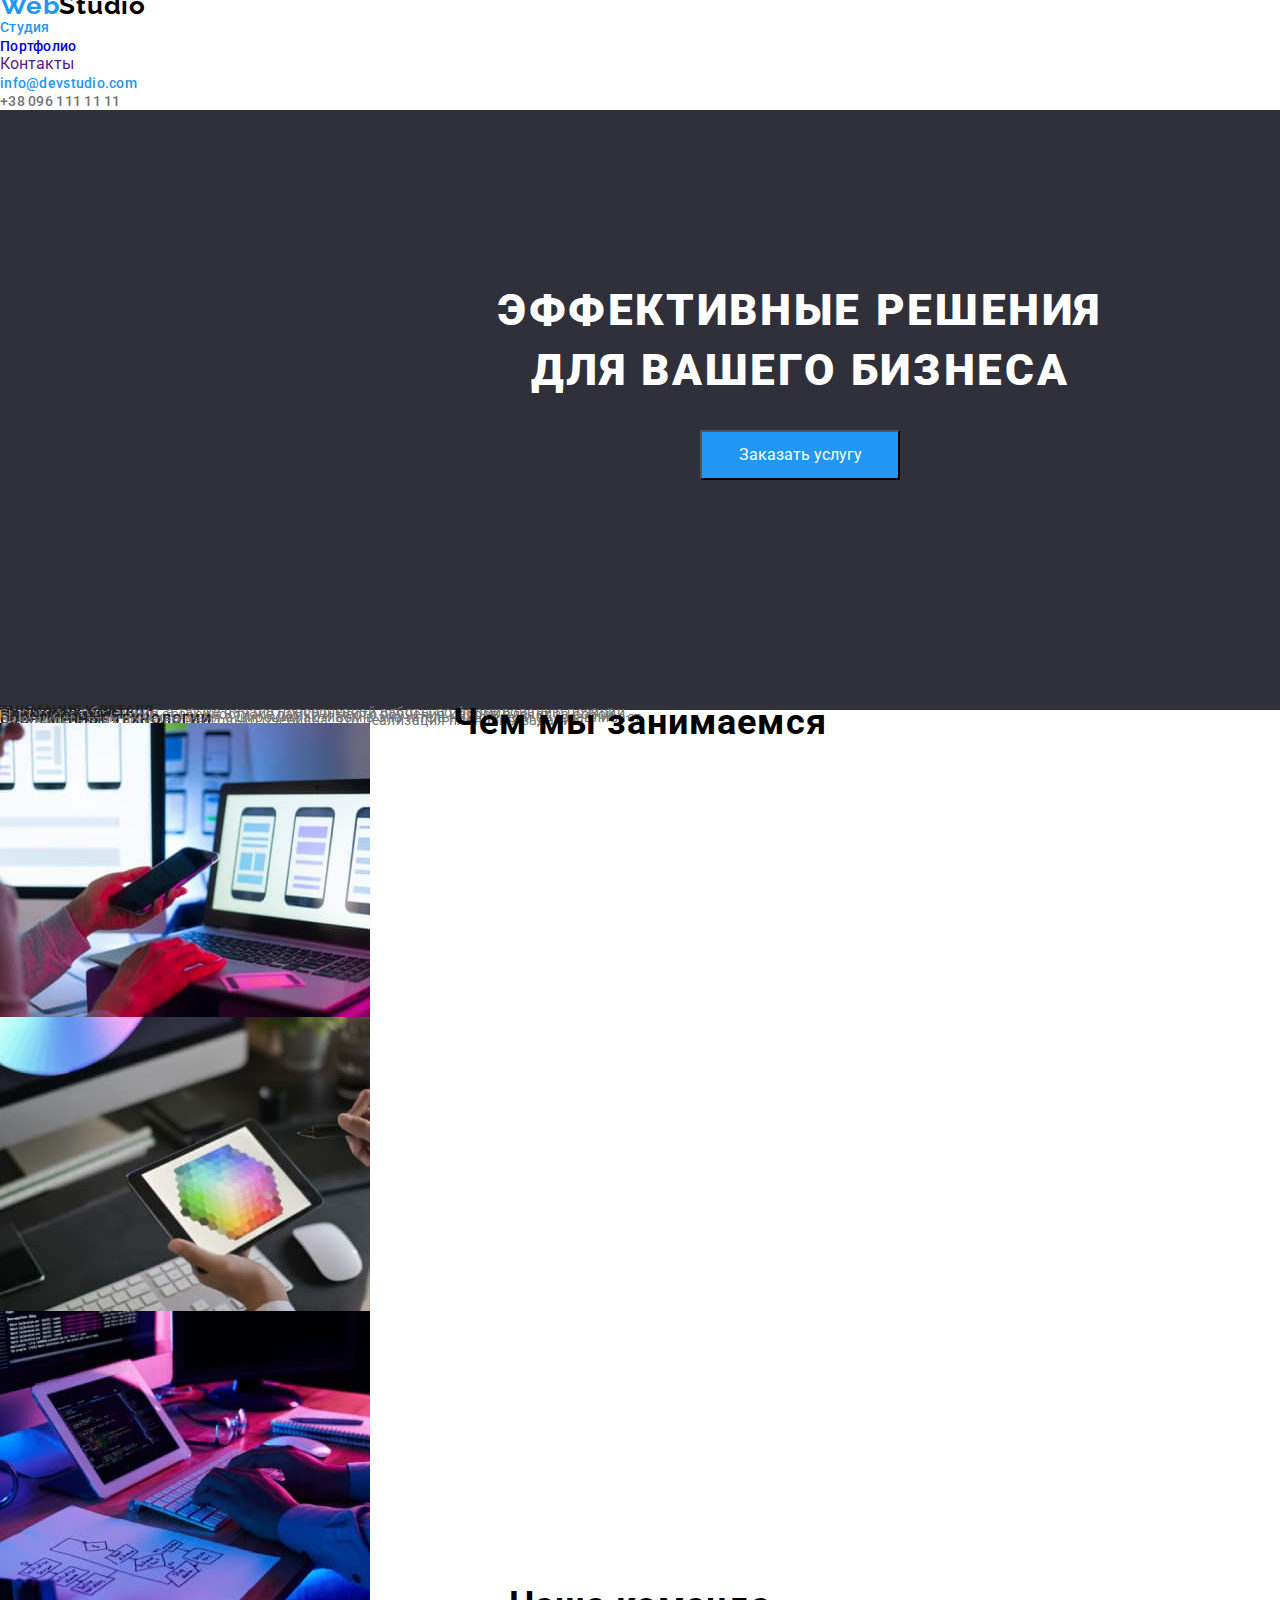
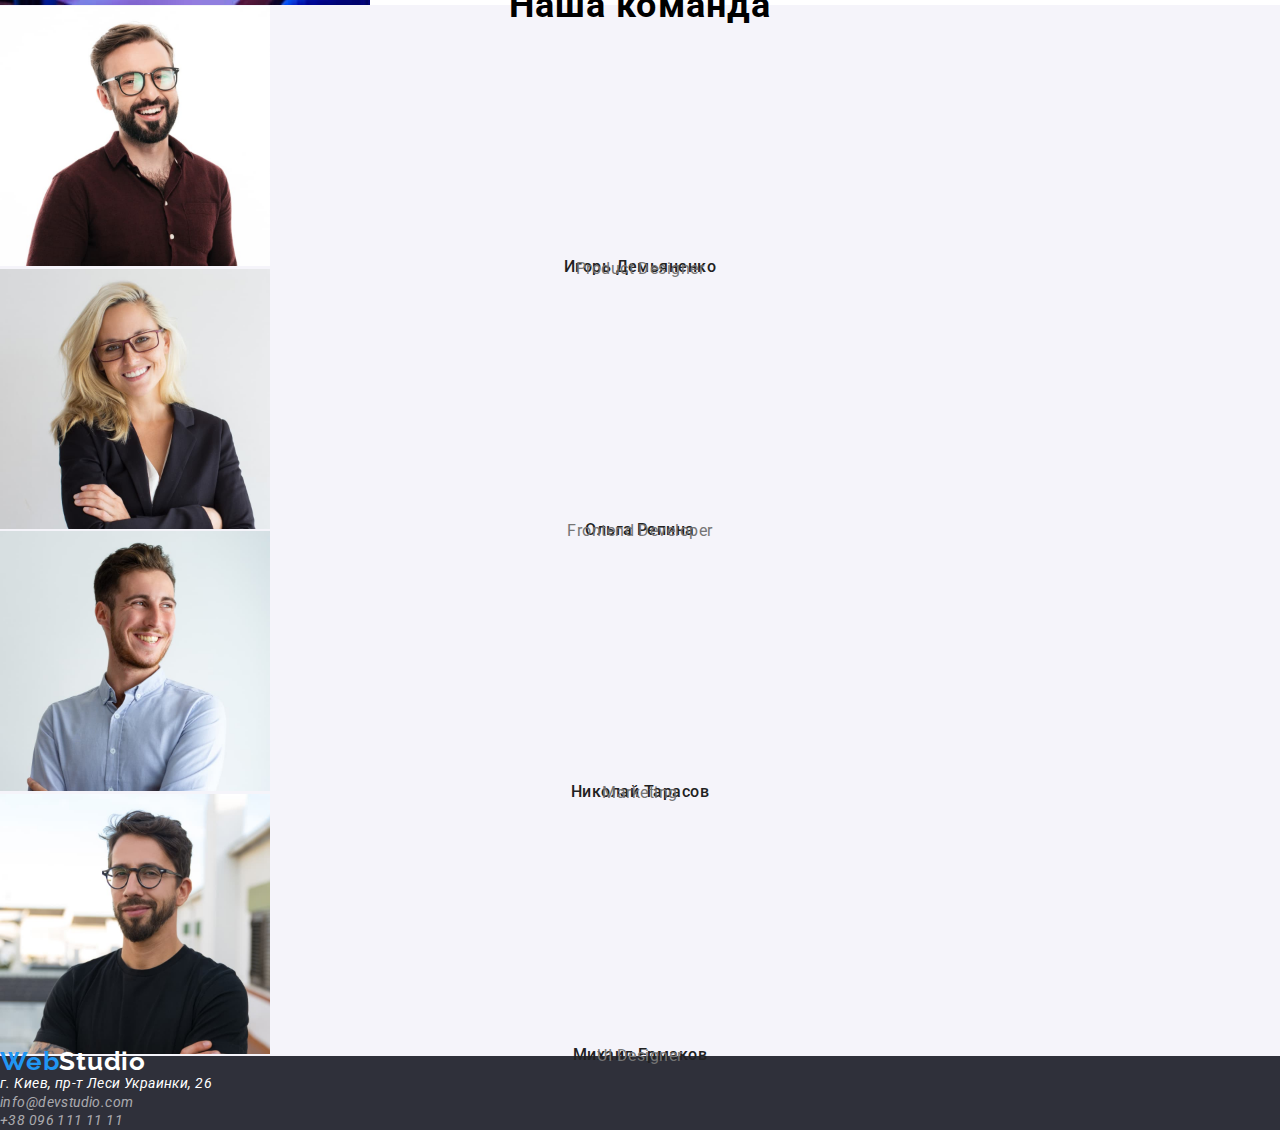
==== index.html @ 8da2d878 "preparation" ====
<!DOCTYPE html>
<html lang="ru">
<head>
    <meta charset="UTF-8">
    <meta http-equiv="X-UA-Compatible" content="IE=edge">
    <meta name="viewport" content="width=device-width, initial-scale=1.0">
    <title>Bisness</title>
    <link rel="preconnect" href="https://fonts.googleapis.com">
    <link rel="preconnect" href="https://fonts.gstatic.com" crossorigin>
    <link href="https://fonts.googleapis.com/css2?family=Raleway:wght@700&family=Roboto:wght@400;500;700;900&display=swap" rel="stylesheet">
    <link rel="stylesheet" href="https://cdn.jsdelivr.net/npm/modern-normalize@1.1.0/modern-normalize.min.css">
    <link href="./style.css" rel="stylesheet">
</head>
<body>

    <header>
<nav>
        <a href="WebStudio" class="header-web"><span style="color: #2196F3">Web</span>Studio</a>
    <ul" >
        <li>
            <a href="" class="header-studio hover focus">Студия</a>
        </li>
        <li>
            <a href="http://127.0.0.1:5500/porfolio.html" class="header-port-cont hover focus">Портфолио</a>
        </li>
        <li>
            <a href="" class="header-contact hover focus ">Контакты</a>
        </li>
    </ul>
</nav>
<ul >
    <li><a href="mailto:info@devstudio.com" class="header-mail hover focus">info@devstudio.com</a></li>
    <li><a href="tel:+380961111111" class="header-tel hover focus" >+38 096 111 11 11</a></li>
</ul>
        
        


    

    </header>
    
    <main>
        <!-- hero -->
        <section class="section-title">
            <h1 class="title">Эффективные решения для вашего бизнеса</h1>
            <button class="button hover-h focus-h">Заказать услугу</button> 
        </section>

        <section>
            <ul class="list">
                <li>
                <h3 class="list-title">Внимание к деталя</h3>
                <p>Идейные соображения, а также начало повседневной работы по формированию позиции.</p>
                </li>
                <li>
                <h3 class="list-title">Пунктуальность</h3>
                <p>Задача организации, в особенности же рамки и место обучения кадров влечет за собой.</p>
                </li>
                <li>
                <h3 class="list-title" >Планирование</h3>
                <p>Равным образом консультация с широким активом в значительной степени обуславливает.</p>
                </li>
                <li>
                <h3 class="list-title" >Современные технологии</h3>
                <p>Значимость этих проблем настолько очевидна, что реализация плановых заданий.</p>
                </li>
            </ul>
        </section>
        <section>
            <h2 class="title-work" >Чем мы занимаемся</h2>

            <ul class="img">
                <li>
                <img src="./images/work/w1.jpg" alt="w1" width="370" height="294">
                </li>
                <li>
                <img src="./images/work/w2.jpg" alt="w2" width="370" height="294">
                </li>
                <li>
                <img src="./images/work/w3.jpg" alt="w3" width="370" height="294">
                </li>
            </ul>
        </section>


        </section>

        <section class="section-work">
            <H2 class="title-work">Наша команда</H2>
            <ul >
            <li >
                <img src="./images/teem/worker4.jpg" alt="worker4" width="270" height="260">
                <h3 class="list-work">Игорь Демьяненко</h3>
                <p lang="en" class="list-work-prof">Product Designer</p>
            </li>
            <li>
                <img src="./images/teem/worker1.jpg" alt="worker1" width="270" height="260">
                <h3 class="list-work">Ольга Репина</h3>
                <p lang="en" class="list-work-prof">Frontend Developer</p>
            </li>
            <li>
                <img src="./images/teem/worker2.jpg" alt="worker2" width="270" height="260">
                <h3 class="list-work" >Николай Тарасов</h3>
                <p lang="en" class="list-work-prof">Marketing</p>
            </li>
            <li>
                <img src="./images/teem/worker3.jpg" alt="worker3" width="270" height="260">
                <h3 class="list-work">Михаил Ермаков</h3>
                <p lang="en" class="list-work-prof" >UI Designer</p>
            </li>
            </ul>
        </section>

    </main>



    <footer class="footer">
        <a href="WebStudio" class="header-web-white"><span style="color: #2196F3">Web</span>Studio</a>
    <address>
        <ul>
            <li>
                <a href="https://goo.gl/maps/hByzuA5cYsDd2KVR7" target="_blank" rel="noopener noreferrer" class="footer-address">г. Киев, пр-т Леси Украинки, 26</a>

            </li>
            <li>
                <a href="mailto:info@devstudio.com" class="footer-mail">info@devstudio.com</a>
            </li>
            <li>
                <a href="tel:+380961111111" class="footer-tel">+38 096 111 11 11</a>
            </li>
        </ul>
    </address>
    </footer>
</body>
</html>
---- style.css ----
body{
    font-family: 'Roboto', sans-serif;
}
ul {
    list-style-type: none;
    margin-top: 0;
    margin-bottom: 0;
    padding-left: 0;
}
h1,
h2,
h3,
h4,
p{
    margin-top: 0;
    margin-bottom: 0;
}
a{
    text-decoration: none;
}
img{
    display: block;
}
.hover:hover, 
.focus:focus {
    color: #2196F3;
}

.hover-h:hover, 
.focus-h:focus {
    color: #000000;
}

/*header */
.header-web{
    font-family: 'Raleway', sans-serif;
    font-weight: 700;
    font-size: 26px;
    line-height: 1.2px;
    letter-spacing: 0.03em;
    color: #000000;
    }
.header-studio{
    font-weight: 500;
    font-size: 14px;
    line-height: 1.1px;
    letter-spacing: 0.02em;
    color: #2196F3;
}


.header-port-cont{
    font-weight: 500;
    font-size: 14px;
    line-height: 1.1px;
    letter-spacing: 0.02em;
}


.header-list{
    font-weight: 500;
    font-size: 14px;
    line-height: 1.2px;
    letter-spacing: 0.02em
}



.header-tel{
    font-weight: 500;
    font-size: 14px;
    line-height: 1.2px;
    letter-spacing: 0.02em;
    color: #757575;
}

.header-mail{
    font-weight: 500;
    font-size: 14px;
    line-height: 1.2px;
    letter-spacing: 0.02em;
    color: #2196F3;
}
/*header */

.studio{
    color: #2196F3;
}

.section-title{

width: 1600px;
height: 600px;
left: 0px;
top: 80px;
background: #2F303A;
    }
.title{
    position: absolute;
    width: 696px;
    height: 120px;
    left: 452px;
    top: 280px;
    
    font-family: 'Roboto';
    font-style: normal;
    font-weight: 900;
    font-size: 44px;
    line-height: 60px;
    
    text-align: center;
    letter-spacing: 0.06em;
    text-transform: uppercase;
    color: #FFFFFF;

}
.button {
position: absolute;
width: 200px;
height: 50px;
left: 700px;
top: 430px;
color: #FFFFFF;
background: #2196F3;
}


.list{
    font-weight: 400;
    font-size: 14px;
    line-height: 1.7px;
    letter-spacing: 0.03em;
    color: #757575;
}
.list-title{
    font-weight: 700;
    font-size: 14px;
    line-height: 1.2px;
    letter-spacing: 0.03em;
    text-transform: uppercase;

    color: #212121;
}

.section-work{
    background: #F5F4FA;
}
.title-work{
    font-weight: 700;
    font-size: 36px;
    line-height: 1.2px;
    text-align: center;
    letter-spacing: 0.03em;
}


.list-work{
    font-weight: 500;
    font-size: 16px;
    line-height: 1.2px;
    text-align: center;
    letter-spacing: 0.03em;
    color: #212121;
}
.list-work-prof{
    font-size: 16px;
    line-height: 1.2px;
    text-align: center;
    letter-spacing: 0.03em;
    color: #757575;
}
/* footer */
.footer-address{
    font-weight: 400;
    font-size: 14px;
    line-height: 1.7px;
    letter-spacing: 0.03em;
    color: #FFFFFF;
}
.footer{

    background: #2F303A;
}
.footer-mail{
    font-weight: 400;
    font-size: 14px;
    line-height: 1.7px;
    letter-spacing: 0.03em;
    color: rgba(255, 255, 255, 0.6);
}
.footer-tel{
    font-weight: 400;
    font-size: 14px;
    line-height: 1.7px;
    letter-spacing: 0.03em;
    color: rgba(255, 255, 255, 0.6);

}
/* footer */

.header-web-white{
    font-family: 'Raleway', sans-serif;
    font-weight: 700;
    font-size: 26px;
    line-height: 1.2px;
    letter-spacing: 0.03em;
    color: #ffffff;
}

/*====== portfolio ======*/>

.list-portfolio{
font-size: 16px;
lie-height: 1.6px;


letter-spacing: 0.03em;
color: #212121;
}

.list-portfolio-all{
    background: #2196F3;
    color: #ffffff;
}

.portfolio-application{
font-weight: 700;
font-size: 18px;
line-height: 2px;
letter-spacing: 0.06em;
color: #212121;
}

.portfolio-application-plus{
font-weight: 400;
font-size: 16px;
line-height: 1.9px;
letter-spacing: 0.03em;
color: #757575;
}

.hover-portfolio:hover, 
.focus-portfolio:focus {
    color: #ffffff;
    background-color: #2196F3;
}
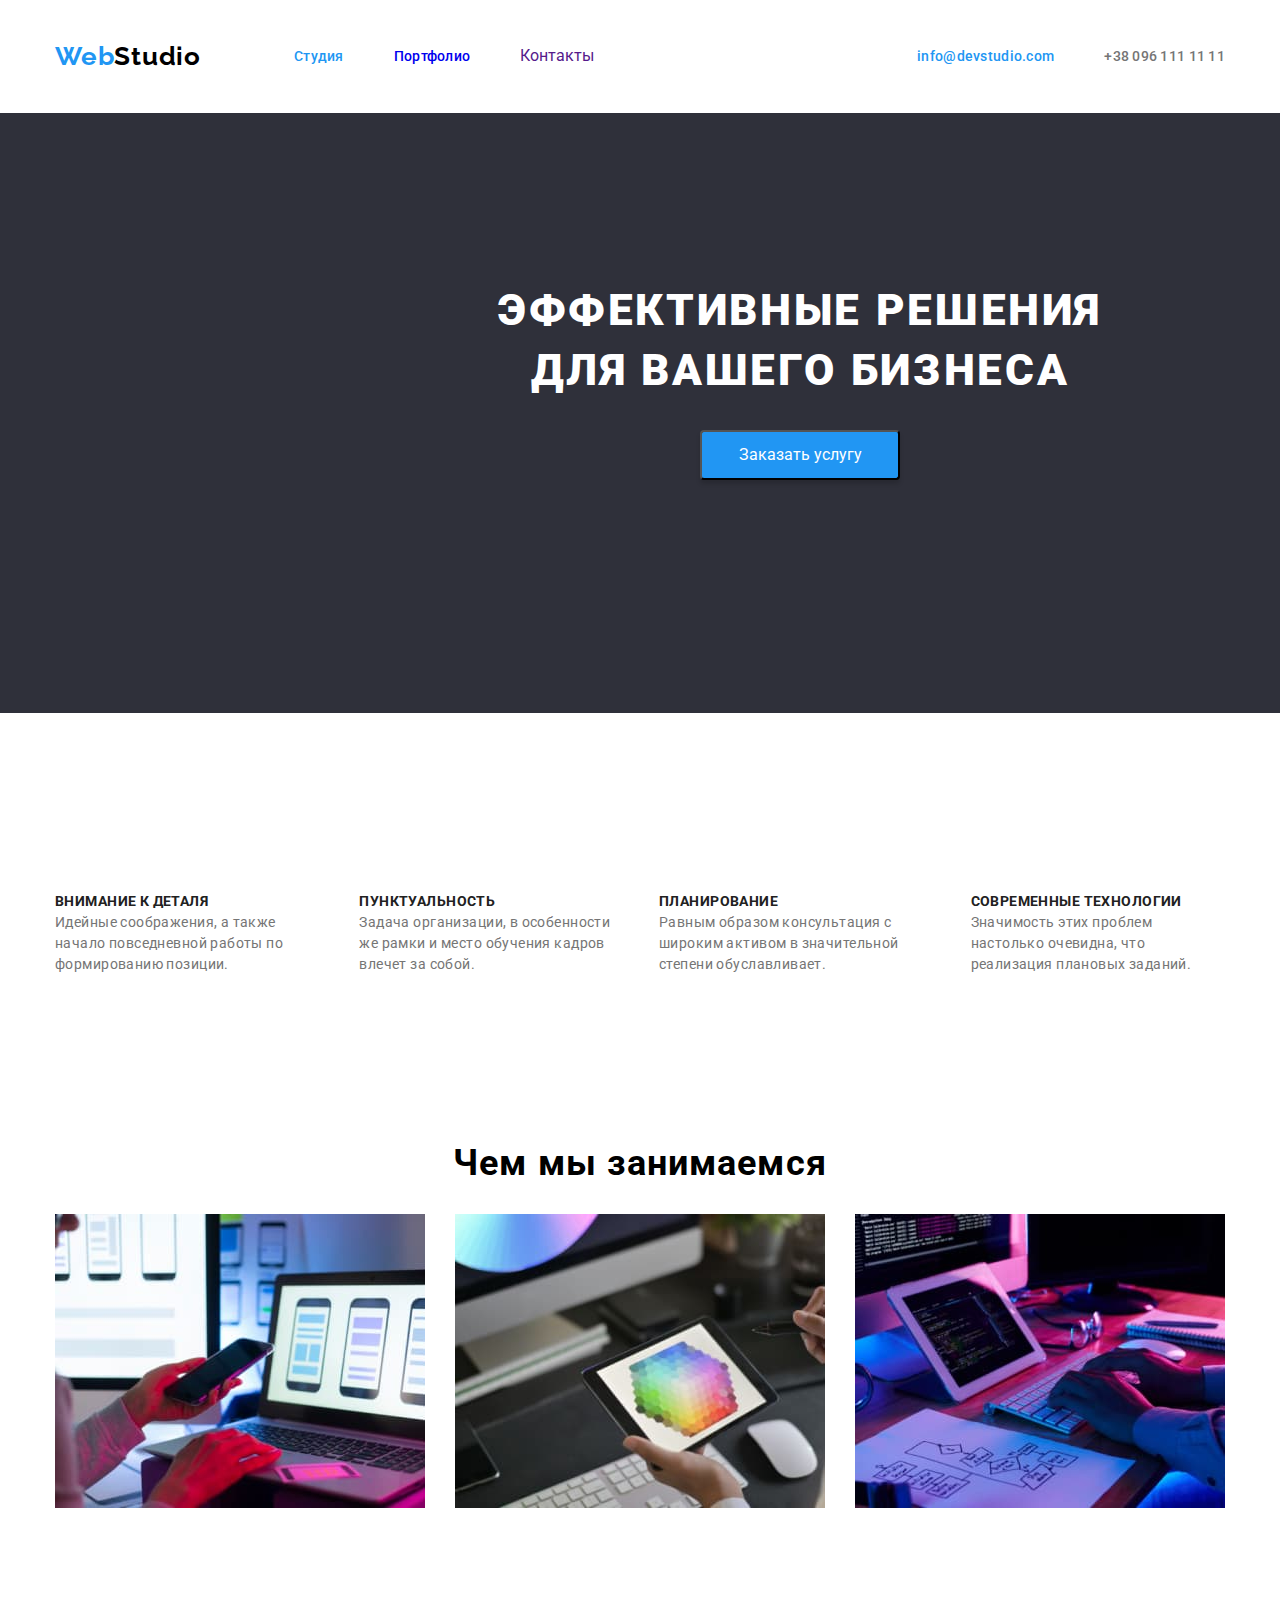
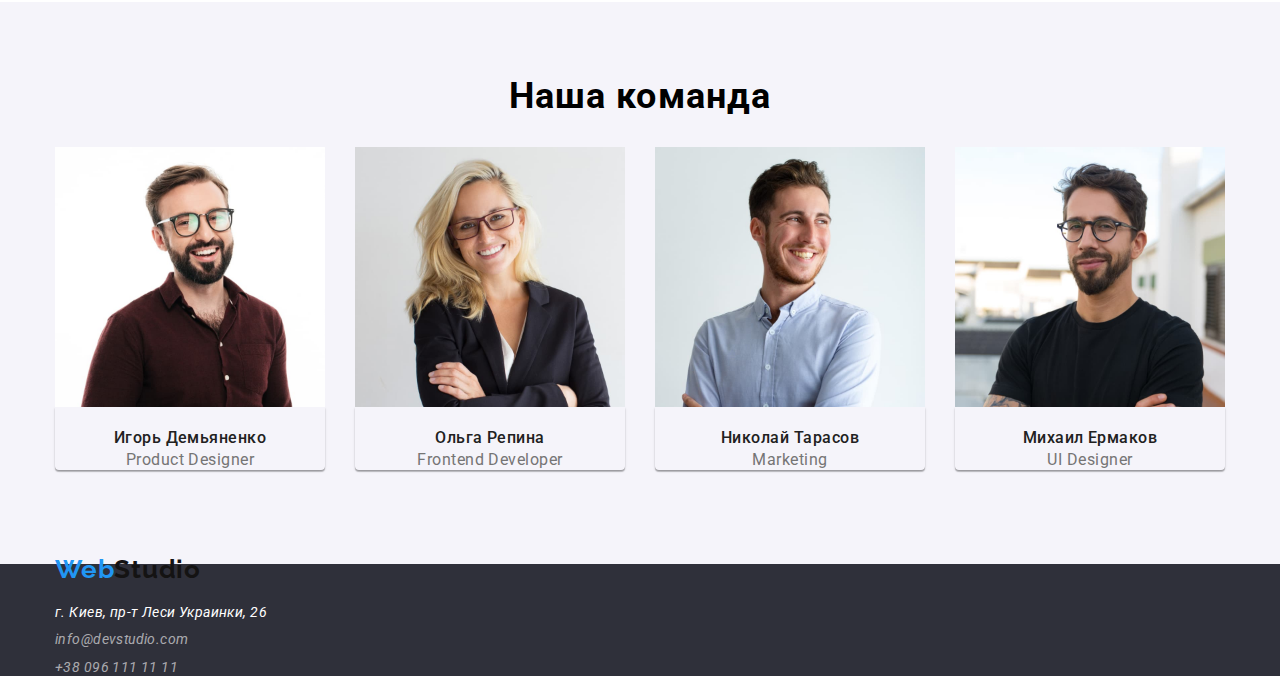
==== commit 29ed3763: "dz3" ====
--- a/index.html
+++ b/index.html
@@ -1,6 +1,7 @@
 <!DOCTYPE html>
 <html lang="ru">
-<head>
+<head >
+
     <meta charset="UTF-8">
     <meta http-equiv="X-UA-Compatible" content="IE=edge">
     <meta name="viewport" content="width=device-width, initial-scale=1.0">
@@ -13,25 +14,28 @@
 </head>
 <body>
 
-    <header>
-<nav>
-        <a href="WebStudio" class="header-web"><span style="color: #2196F3">Web</span>Studio</a>
-    <ul" >
-        <li>
-            <a href="" class="header-studio hover focus">Студия</a>
-        </li>
-        <li>
-            <a href="http://127.0.0.1:5500/porfolio.html" class="header-port-cont hover focus">Портфолио</a>
-        </li>
-        <li>
-            <a href="" class="header-contact hover focus ">Контакты</a>
-        </li>
-    </ul>
-</nav>
-<ul >
-    <li><a href="mailto:info@devstudio.com" class="header-mail hover focus">info@devstudio.com</a></li>
-    <li><a href="tel:+380961111111" class="header-tel hover focus" >+38 096 111 11 11</a></li>
-</ul>
+    <header class="header-header">
+        <div class="container header-container">
+            <nav class="header-container">
+                <a href="WebStudio" class="header-web"><span style="color: #2196F3">Web</span>Studio</a>
+            <ul class="header-container">
+                <li class="header-li">
+                    <a href="" class="header-studio hover focus">Студия</a>
+                </li>
+                <li class="header-li">
+                    <a href="http://127.0.0.1:5500/porfolio.html" class="header-port-cont hover focus">Портфолио</a>
+                </li>
+                <li class="header-li">
+                    <a href="" class="header-contact hover focus ">Контакты</a>
+                </li >
+            </ul>
+        </nav >
+        <ul class="header-container">
+            <li><a href="mailto:info@devstudio.com" class="header-mail hover focus">info@devstudio.com</a></li>
+            <li><a href="tel:+380961111111" class="header-tel hover focus" >+38 096 111 11 11</a></li>
+        </ul>
+        </div>
+
         
         
 
@@ -42,96 +46,126 @@
     
     <main>
         <!-- hero -->
-        <section class="section-title">
-            <h1 class="title">Эффективные решения для вашего бизнеса</h1>
-            <button class="button hover-h focus-h">Заказать услугу</button> 
+        
+            <section class="section-title section">
+            <div class="container">
+                <h1 class="title">Эффективные решения для вашего бизнеса</h1>
+                <button class="button hover-h focus-h">Заказать услугу</button> 
+            </div>
+            </section>
+        
+
+
+        <section class="section">
+        <div class="container"> 
+            <ul class="list">
+                <li class="list-title-li">
+                <h3 class="list-title">Внимание к деталя</h3>
+                <p class="list-title-p">Идейные соображения, а также начало повседневной работы по формированию позиции.</p>
+                </li>
+                <li class="list-title-li">
+                <h3 class="list-title">Пунктуальность</h3>
+                <p class="list-title-p">Задача организации, в особенности же рамки и место обучения кадров влечет за собой.</p>
+                </li>
+                <li class="list-title-li" >
+                <h3 class="list-title" >Планирование</h3>
+                <p class="list-title-p">Равным образом консультация с широким активом в значительной степени обуславливает.</p>
+                </li>
+                <li class="list-title-li">
+                <h3 class="list-title" >Современные технологии</h3>
+                <p class="list-title-p">Значимость этих проблем настолько очевидна, что реализация плановых заданий.</p>
+                </li>
+            </ul>
+        </div>
         </section>
 
-        <section>
-            <ul class="list">
-                <li>
-                <h3 class="list-title">Внимание к деталя</h3>
-                <p>Идейные соображения, а также начало повседневной работы по формированию позиции.</p>
-                </li>
-                <li>
-                <h3 class="list-title">Пунктуальность</h3>
-                <p>Задача организации, в особенности же рамки и место обучения кадров влечет за собой.</p>
-                </li>
-                <li>
-                <h3 class="list-title" >Планирование</h3>
-                <p>Равным образом консультация с широким активом в значительной степени обуславливает.</p>
-                </li>
-                <li>
-                <h3 class="list-title" >Современные технологии</h3>
-                <p>Значимость этих проблем настолько очевидна, что реализация плановых заданий.</p>
-                </li>
-            </ul>
-        </section>
-        <section>
-            <h2 class="title-work" >Чем мы занимаемся</h2>
+        <section class="section">
+            <div class="container">
+                <h2 class="title-work" >Чем мы занимаемся</h2>
 
-            <ul class="img">
-                <li>
-                <img src="./images/work/w1.jpg" alt="w1" width="370" height="294">
-                </li>
-                <li>
-                <img src="./images/work/w2.jpg" alt="w2" width="370" height="294">
-                </li>
-                <li>
-                <img src="./images/work/w3.jpg" alt="w3" width="370" height="294">
-                </li>
-            </ul>
+                <ul class="img img-work">
+                    <li>
+                    <img src="./images/work/w1.jpg" alt="w1" width="370" height="294">
+                    </li>
+                    <li>
+                    <img src="./images/work/w2.jpg" alt="w2" width="370" height="294">
+                    </li>
+                    <li>
+                    <img src="./images/work/w3.jpg" alt="w3" width="370" height="294">
+                    </li>
+                </ul>
+            </div>
+
         </section>
 
 
         </section>
 
-        <section class="section-work">
-            <H2 class="title-work">Наша команда</H2>
-            <ul >
-            <li >
-                <img src="./images/teem/worker4.jpg" alt="worker4" width="270" height="260">
-                <h3 class="list-work">Игорь Демьяненко</h3>
-                <p lang="en" class="list-work-prof">Product Designer</p>
-            </li>
-            <li>
-                <img src="./images/teem/worker1.jpg" alt="worker1" width="270" height="260">
-                <h3 class="list-work">Ольга Репина</h3>
-                <p lang="en" class="list-work-prof">Frontend Developer</p>
-            </li>
-            <li>
-                <img src="./images/teem/worker2.jpg" alt="worker2" width="270" height="260">
-                <h3 class="list-work" >Николай Тарасов</h3>
-                <p lang="en" class="list-work-prof">Marketing</p>
-            </li>
-            <li>
-                <img src="./images/teem/worker3.jpg" alt="worker3" width="270" height="260">
-                <h3 class="list-work">Михаил Ермаков</h3>
-                <p lang="en" class="list-work-prof" >UI Designer</p>
-            </li>
-            </ul>
-        </section>
+        <section class="section-work section">
+            <div class="container">
+                <H2 class="title-work">Наша команда</H2>
+                <ul class="work-ul">
+                <li class="work-ul-li">
+                    <img src="./images/teem/worker4.jpg" alt="worker4" width="270" height="260">
+                    <div class="work-h-p">
+                    <h3 class="list-work">Игорь Демьяненко</h3>
+                    <p lang="en" class="list-work-prof">Product Designer</p>
+                    </div>
+                    
+                </li>
+                <li class="work-ul-li">
+                    <img src="./images/teem/worker1.jpg" alt="worker1" width="270" height="260">
+                    <div class="work-h-p">
+                    <h3 class="list-work">Ольга Репина</h3>
+                    <p lang="en" class="list-work-prof">Frontend Developer</p>
+                    </div>
+                    
+                </li>
+                <li class="work-ul-li">
+                    <img src="./images/teem/worker2.jpg" alt="worker2" width="270" height="260">
+                    <div class="work-h-p">
+                    <h3 class="list-work" >Николай Тарасов</h3>
+                    <p lang="en" class="list-work-prof">Marketing</p>
+                    </div>
+                    
+                </li>
+                <li class="work-ul-li">
+                    <img src="./images/teem/worker3.jpg" alt="worker3" width="270" height="260">
+                    <div class="work-h-p"> 
+                        <h3 class="list-work">Михаил Ермаков</h3>
+                        <p lang="en" class="list-work-prof" >UI Designer</p>
+                    </div>
+
+                </li>
+                </ul>
+            </section>
+    
+            </div>
 
     </main>
 
 
 
     <footer class="footer">
-        <a href="WebStudio" class="header-web-white"><span style="color: #2196F3">Web</span>Studio</a>
-    <address>
-        <ul>
-            <li>
-                <a href="https://goo.gl/maps/hByzuA5cYsDd2KVR7" target="_blank" rel="noopener noreferrer" class="footer-address">г. Киев, пр-т Леси Украинки, 26</a>
-
-            </li>
-            <li>
-                <a href="mailto:info@devstudio.com" class="footer-mail">info@devstudio.com</a>
-            </li>
-            <li>
-                <a href="tel:+380961111111" class="footer-tel">+38 096 111 11 11</a>
-            </li>
-        </ul>
-    </address>
+        <div class="container">
+            <a href="WebStudio" class="header-web-white"><span style="color: #2196F3">Web</span>Studio</a>
+            <address>
+                <ul>
+                    <li class="footer-ul-li-adress">
+                        <a href="https://goo.gl/maps/hByzuA5cYsDd2KVR7" target="_blank" rel="noopener noreferrer" class="footer-address">г. Киев, пр-т Леси Украинки, 26</a>
+        
+                    </li>
+                    <li class="footer-ul-li" >
+                        <a href="mailto:info@devstudio.com" class="footer-mail">info@devstudio.com</a>
+                    </li>
+                    <li class="footer-ul-li">
+                        <a href="tel:+380961111111" class="footer-tel">+38 096 111 11 11</a>
+                    </li>
+                </ul>
+            </address>    
+        </div>
     </footer>
 </body>
-</html>+</html>
+
+
--- a/style.css
+++ b/style.css
@@ -21,6 +21,9 @@
 img{
     display: block;
 }
+button{
+    cursor: pointer;
+}
 .hover:hover, 
 .focus:focus {
     color: #2196F3;
@@ -30,15 +33,42 @@
 .focus-h:focus {
     color: #000000;
 }
+.container{
+    width: 1200px;
+    margin-left: auto;
+    margin-right: auto;
+    padding-left: 15px;
+    padding-right: 15px;
+}
+.section{
+    padding-top: 94px;
+    padding-bottom: 94px;
+}
 
 /*header */
+
+header{
+    list-style-type: none;}
+
+.header-header{
+    padding-bottom: 32px;
+    padding-top: 32px;
+}
+.header-container{
+    display: flex;
+    align-items: center;
+    justify-content: space-between;
+}
 .header-web{
+    margin-right: 93px;
     font-family: 'Raleway', sans-serif;
     font-weight: 700;
     font-size: 26px;
     line-height: 1.2px;
     letter-spacing: 0.03em;
     color: #000000;
+    padding-bottom: 24px;
+    padding-top: 24px;
     }
 .header-studio{
     font-weight: 500;
@@ -63,7 +93,9 @@
     line-height: 1.2px;
     letter-spacing: 0.02em
 }
-
+.header-li:not(:last-child){
+    margin-right: 50px;
+}
 
 
 .header-tel{
@@ -80,20 +112,21 @@
     line-height: 1.2px;
     letter-spacing: 0.02em;
     color: #2196F3;
+    margin-right: 50px;
 }
 /*header */
 
 .studio{
     color: #2196F3;
 }
-
+/* hero  */
 .section-title{
 
-width: 1600px;
-height: 600px;
-left: 0px;
-top: 80px;
-background: #2F303A;
+    width: 1600px;
+    height: 600px;
+    left: 0px;
+    top: 80px;
+    background: #2F303A;
     }
 .title{
     position: absolute;
@@ -120,19 +153,35 @@
 height: 50px;
 left: 700px;
 top: 430px;
+/* № */
+padding-top: 10px;
+padding-bottom: 10px;
+padding-left: 32px;
+padding-right: 32px;
 color: #FFFFFF;
 background: #2196F3;
+box-shadow: 0px 4px 4px rgba(0, 0, 0, 0.15);
+border-radius: 4px;
+
 }
 
 
 .list{
+    padding-top: 94px;
     font-weight: 400;
     font-size: 14px;
     line-height: 1.7px;
     letter-spacing: 0.03em;
     color: #757575;
-}
+    display: flex;
+}
+
+.list-title-li:not(:nth-child(4n)){
+    margin-right: 30px;
+}
+
 .list-title{
+    
     font-weight: 700;
     font-size: 14px;
     line-height: 1.2px;
@@ -140,6 +189,22 @@
     text-transform: uppercase;
 
     color: #212121;
+}
+.list-title-p{
+margin-top: 10px;
+font-weight: 400;
+font-size: 14px;
+line-height: 20.7px;
+letter-spacing: 0.03em;
+color: #757575;
+}
+
+
+.img-work{
+    margin-top: 50px;
+    display: flex;
+    flex-wrap: wrap;
+    column-gap: 30px;
 }
 
 .section-work{
@@ -151,24 +216,48 @@
     line-height: 1.2px;
     text-align: center;
     letter-spacing: 0.03em;
+
+}
+.work-ul{
+    margin-top: 50px;
+    display: flex;
+    flex-wrap: wrap;
+    column-gap: 30px;
+    /* justify-content: space-between; */
+}
+
+/* .work-ul-li:not(:nth-child(4n)){
+    margin-right: 30px;
+} */
+/* .work-ul-li{
+    flex-basis: calc((100%-90px/4 ));
+} */
+
+.work-h-p{
+box-shadow: 0px 1px 3px rgba(0, 0, 0, 0.12), 0px 1px 1px rgba(0, 0, 0, 0.14), 0px 2px 1px rgba(0, 0, 0, 0.2);
+border-radius: 0px 0px 4px 4px;
 }
 
 
 .list-work{
     font-weight: 500;
     font-size: 16px;
-    line-height: 1.2px;
+    line-height: 2.2px;
     text-align: center;
     letter-spacing: 0.03em;
     color: #212121;
+    padding-top: 30px;
+    
 }
 .list-work-prof{
     font-size: 16px;
-    line-height: 1.2px;
+    line-height: 20.2px;
     text-align: center;
     letter-spacing: 0.03em;
     color: #757575;
-}
+    margin-top: 11px;
+}
+
 /* footer */
 .footer-address{
     font-weight: 400;
@@ -196,7 +285,10 @@
     color: rgba(255, 255, 255, 0.6);
 
 }
-/* footer */
+
+.footer{
+
+}
 
 .header-web-white{
     font-family: 'Raleway', sans-serif;
@@ -204,14 +296,21 @@
     font-size: 26px;
     line-height: 1.2px;
     letter-spacing: 0.03em;
-    color: #ffffff;
-}
-
-/*====== portfolio ======*/>
+    color: #141313;
+    padding-top: 60px;
+}
+.footer-ul-li-adress{
+    margin-top: 20px;
+}
+.footer-ul-li{
+    margin-top: 9px;
+}
+
+/*====== portfolio ======*/
 
 .list-portfolio{
 font-size: 16px;
-lie-height: 1.6px;
+line-height: 1.6px;
 
 
 letter-spacing: 0.03em;
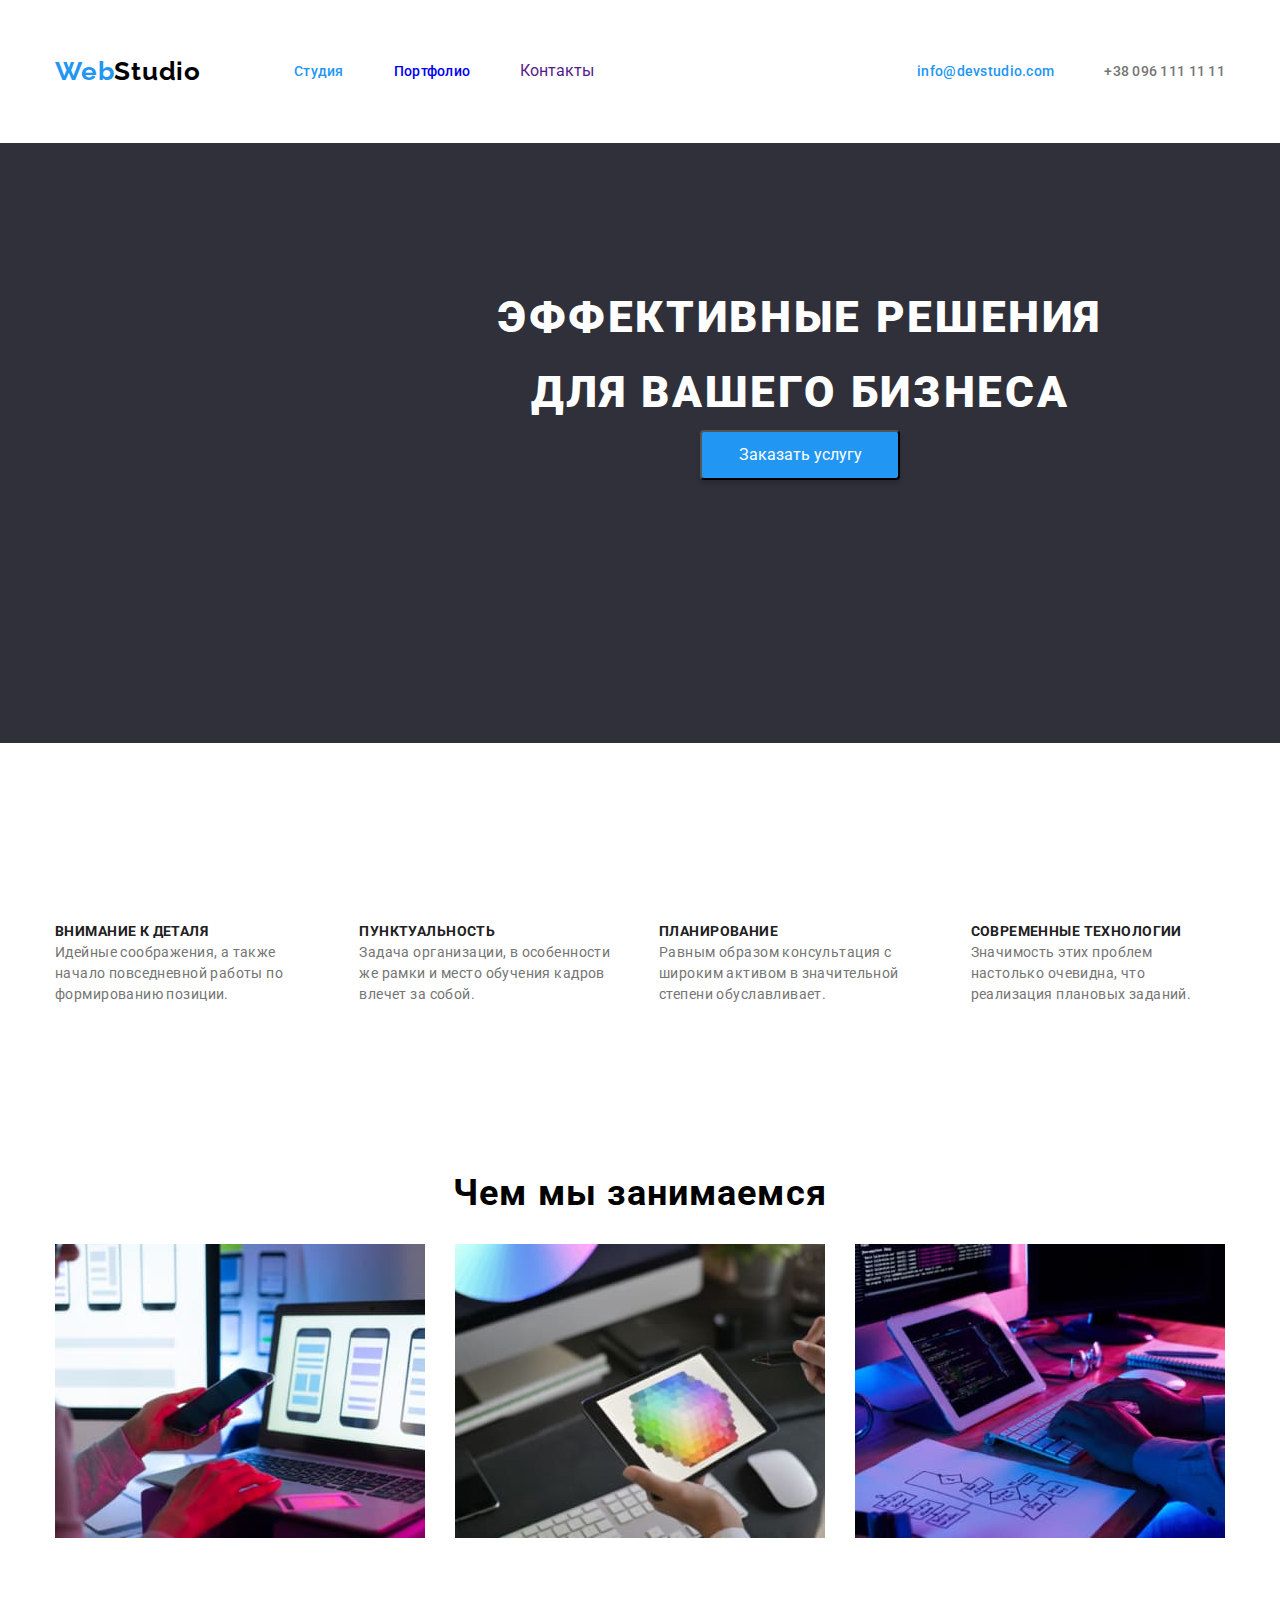
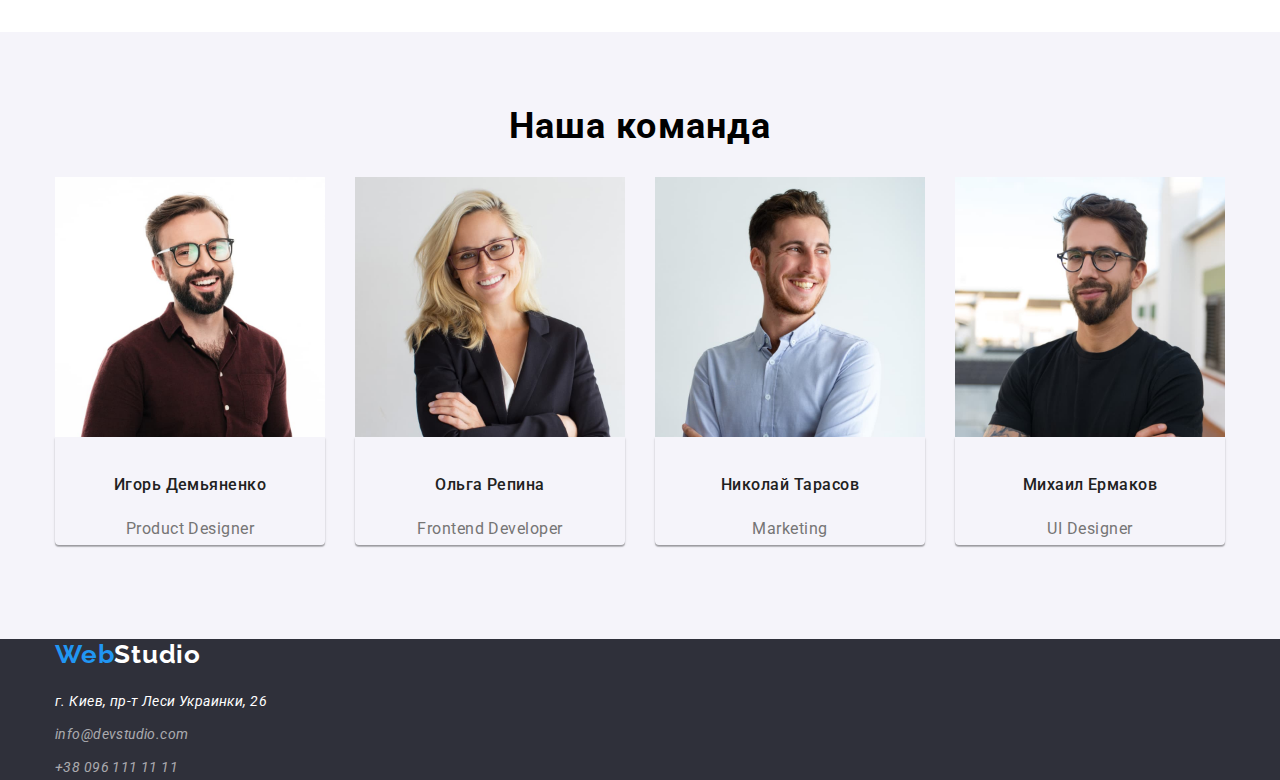
==== commit e8b74018: "final" ====
--- a/index.html
+++ b/index.html
@@ -148,7 +148,7 @@
 
     <footer class="footer">
         <div class="container">
-            <a href="WebStudio" class="header-web-white"><span style="color: #2196F3">Web</span>Studio</a>
+            <a href="WebStudio" class="footer-web-white"><span style="color: #2196F3">Web</span>Studio</a>
             <address>
                 <ul>
                     <li class="footer-ul-li-adress">
--- a/style.css
+++ b/style.css
@@ -64,7 +64,7 @@
     font-family: 'Raleway', sans-serif;
     font-weight: 700;
     font-size: 26px;
-    line-height: 1.2px;
+    line-height: 1.2;
     letter-spacing: 0.03em;
     color: #000000;
     padding-bottom: 24px;
@@ -73,7 +73,7 @@
 .header-studio{
     font-weight: 500;
     font-size: 14px;
-    line-height: 1.1px;
+    line-height: 1.1;
     letter-spacing: 0.02em;
     color: #2196F3;
 }
@@ -82,7 +82,7 @@
 .header-port-cont{
     font-weight: 500;
     font-size: 14px;
-    line-height: 1.1px;
+    line-height: 1.1;
     letter-spacing: 0.02em;
 }
 
@@ -90,7 +90,7 @@
 .header-list{
     font-weight: 500;
     font-size: 14px;
-    line-height: 1.2px;
+    line-height: 1.2;
     letter-spacing: 0.02em
 }
 .header-li:not(:last-child){
@@ -101,7 +101,7 @@
 .header-tel{
     font-weight: 500;
     font-size: 14px;
-    line-height: 1.2px;
+    line-height: 1.2;
     letter-spacing: 0.02em;
     color: #757575;
 }
@@ -109,7 +109,7 @@
 .header-mail{
     font-weight: 500;
     font-size: 14px;
-    line-height: 1.2px;
+    line-height: 1.2;
     letter-spacing: 0.02em;
     color: #2196F3;
     margin-right: 50px;
@@ -139,7 +139,7 @@
     font-style: normal;
     font-weight: 900;
     font-size: 44px;
-    line-height: 60px;
+    line-height: 1.7;
     
     text-align: center;
     letter-spacing: 0.06em;
@@ -242,7 +242,7 @@
 .list-work{
     font-weight: 500;
     font-size: 16px;
-    line-height: 2.2px;
+    line-height: 2.2;
     text-align: center;
     letter-spacing: 0.03em;
     color: #212121;
@@ -251,7 +251,7 @@
 }
 .list-work-prof{
     font-size: 16px;
-    line-height: 20.2px;
+    line-height: 2;
     text-align: center;
     letter-spacing: 0.03em;
     color: #757575;
@@ -262,7 +262,7 @@
 .footer-address{
     font-weight: 400;
     font-size: 14px;
-    line-height: 1.7px;
+    line-height: 1.7;
     letter-spacing: 0.03em;
     color: #FFFFFF;
 }
@@ -273,31 +273,32 @@
 .footer-mail{
     font-weight: 400;
     font-size: 14px;
-    line-height: 1.7px;
+    line-height: 1.7;
     letter-spacing: 0.03em;
     color: rgba(255, 255, 255, 0.6);
 }
 .footer-tel{
     font-weight: 400;
     font-size: 14px;
-    line-height: 1.7px;
+    line-height: 1.7;
     letter-spacing: 0.03em;
     color: rgba(255, 255, 255, 0.6);
 
 }
 
-.footer{
-
-}
-
-.header-web-white{
+
+.footer-web-white{
     font-family: 'Raleway', sans-serif;
     font-weight: 700;
     font-size: 26px;
-    line-height: 1.2px;
-    letter-spacing: 0.03em;
-    color: #141313;
+    line-height: 1.2;
+    letter-spacing: 0.03em;
+    color: #ffffff;
+
     padding-top: 60px;
+
+
+
 }
 .footer-ul-li-adress{
     margin-top: 20px;
@@ -310,32 +311,69 @@
 
 .list-portfolio{
 font-size: 16px;
-line-height: 1.6px;
-
-
+line-height: 1.6;
 letter-spacing: 0.03em;
 color: #212121;
+display: flex;
+flex-wrap: wrap;
+column-gap: 8px;
+justify-content: center;
+padding-top: 94px;
+
+
+}
+
+.list-portfolio-li{
+background: #F5F4FA;
+border-radius: 4px;
+padding: 6px 22px ;
+pa
 }
 
 .list-portfolio-all{
     background: #2196F3;
     color: #ffffff;
 }
+.portfolio-element{
+    margin-top: 50px;
+    display: flex;
+    flex-wrap: wrap;
+    column-gap: 30px;
+    row-gap: 30px;
+    margin-top: 50px;
+    padding-bottom: 94px;
+
+    /* justify-content: space-between; */
+}
+
+/* .work-ul-li:not(:nth-child(4n)){
+    margin-right: 30px;
+} */
+/* .work-ul-li{
+    flex-basis: calc((100%-90px/4 ));
+} */
+.portfolio-element-text{
+    background: #FFFFFF;
+    border: 1px solid #EEEEEE;
+}
+
 
 .portfolio-application{
 font-weight: 700;
 font-size: 18px;
-line-height: 2px;
+line-height: 2;
 letter-spacing: 0.06em;
 color: #212121;
+padding-top: 20px;
 }
 
 .portfolio-application-plus{
 font-weight: 400;
 font-size: 16px;
-line-height: 1.9px;
+line-height: 1.9;
 letter-spacing: 0.03em;
 color: #757575;
+margin-top: 4px;
 }
 
 .hover-portfolio:hover, 
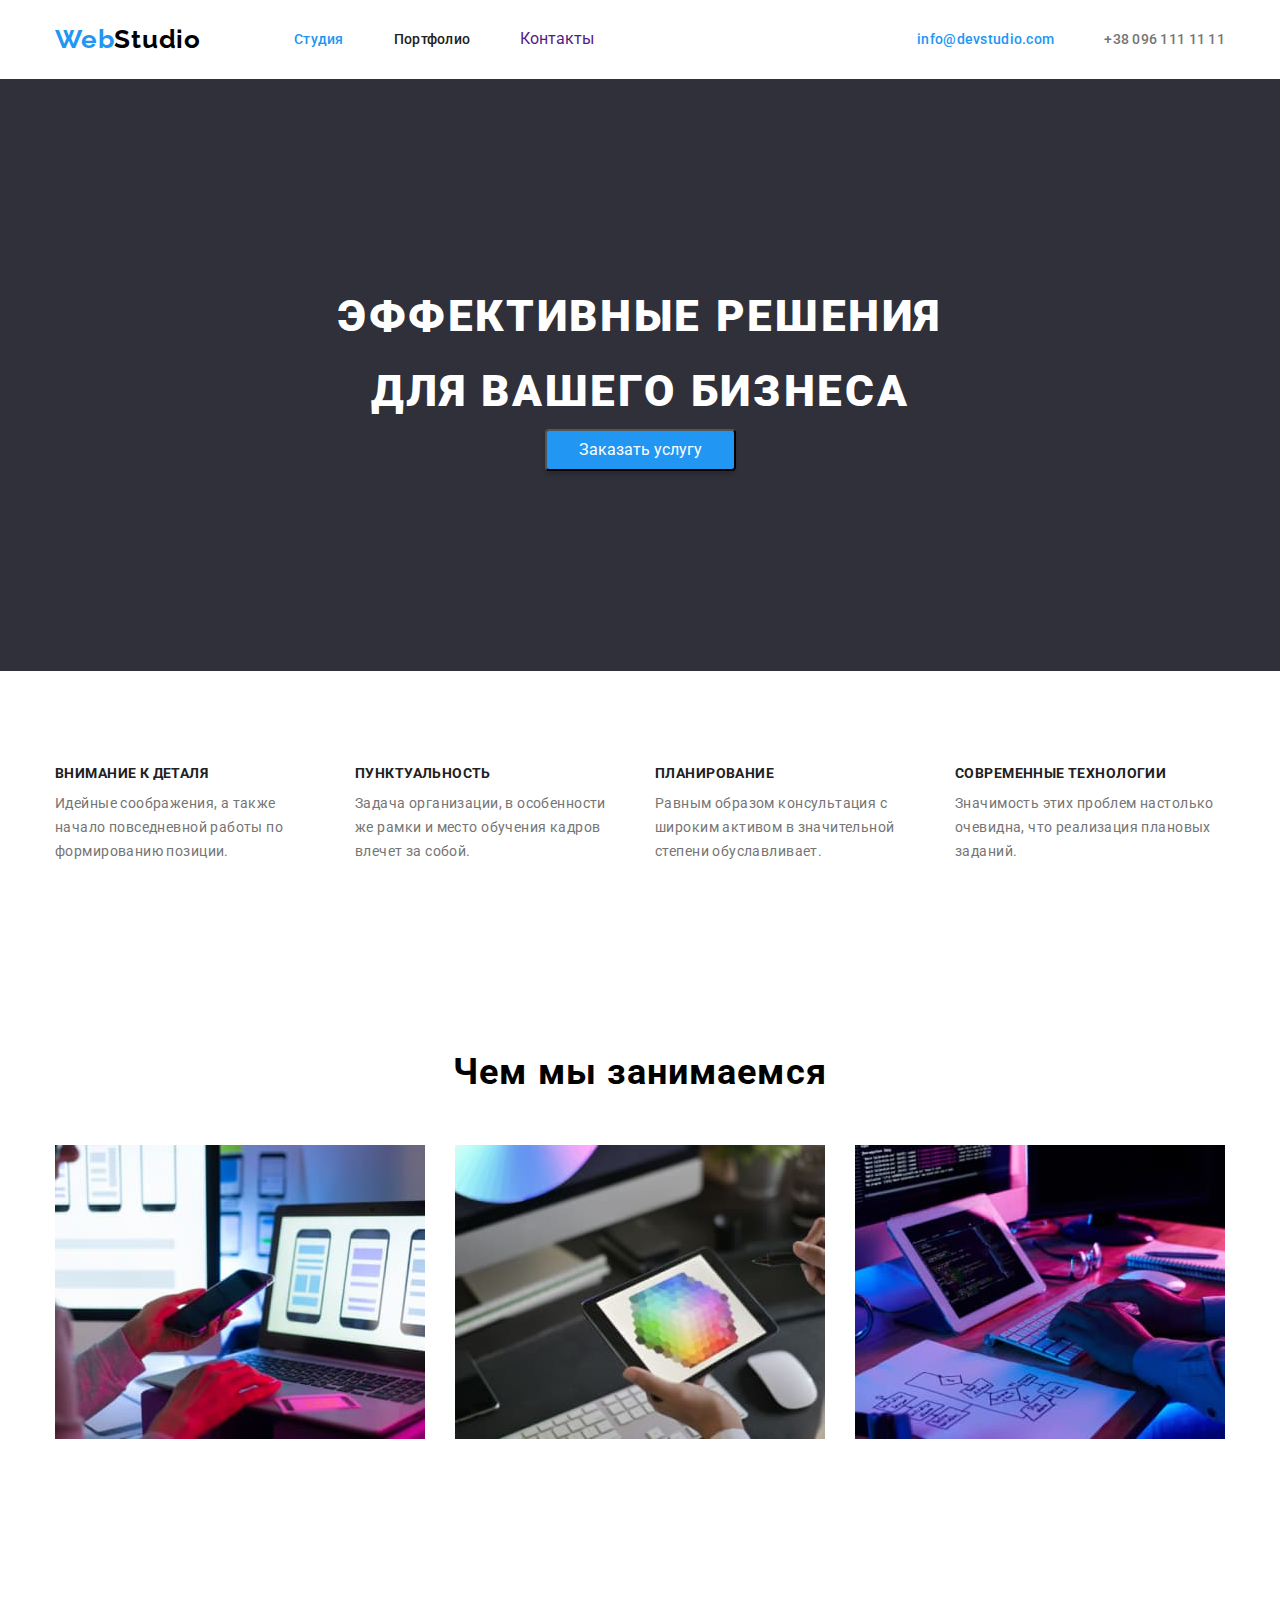
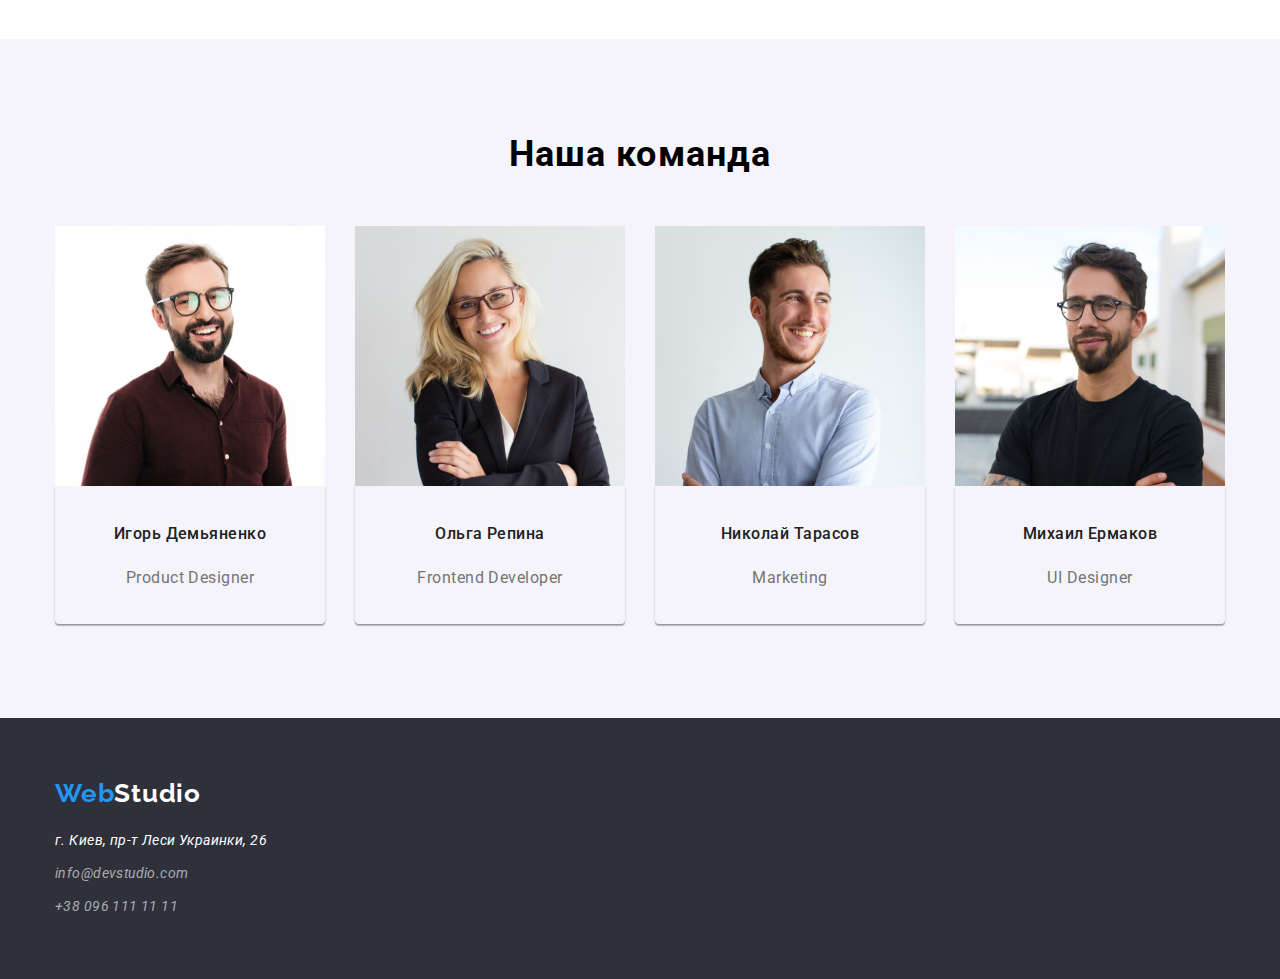
==== commit a540503b: "after-mentor" ====
--- a/index.html
+++ b/index.html
@@ -23,7 +23,7 @@
                     <a href="" class="header-studio hover focus">Студия</a>
                 </li>
                 <li class="header-li">
-                    <a href="http://127.0.0.1:5500/porfolio.html" class="header-port-cont hover focus">Портфолио</a>
+                    <a href="porfolio.html" class="header-port-cont hover focus">Портфолио</a>
                 </li>
                 <li class="header-li">
                     <a href="" class="header-contact hover focus ">Контакты</a>
@@ -36,18 +36,13 @@
         </ul>
         </div>
 
-        
-        
-
-
-    
 
     </header>
     
     <main>
         <!-- hero -->
         
-            <section class="section-title section">
+            <section class="section-title">
             <div class="container">
                 <h1 class="title">Эффективные решения для вашего бизнеса</h1>
                 <button class="button hover-h focus-h">Заказать услугу</button> 
@@ -79,7 +74,7 @@
         </div>
         </section>
 
-        <section class="section">
+        <section class="section section-img">
             <div class="container">
                 <h2 class="title-work" >Чем мы занимаемся</h2>
 
@@ -111,7 +106,6 @@
                     <h3 class="list-work">Игорь Демьяненко</h3>
                     <p lang="en" class="list-work-prof">Product Designer</p>
                     </div>
-                    
                 </li>
                 <li class="work-ul-li">
                     <img src="./images/teem/worker1.jpg" alt="worker1" width="270" height="260">
--- a/style.css
+++ b/style.css
@@ -51,8 +51,8 @@
     list-style-type: none;}
 
 .header-header{
-    padding-bottom: 32px;
-    padding-top: 32px;
+    padding-bottom: 24px;
+    padding-top: 24px;
 }
 .header-container{
     display: flex;
@@ -67,8 +67,7 @@
     line-height: 1.2;
     letter-spacing: 0.03em;
     color: #000000;
-    padding-bottom: 24px;
-    padding-top: 24px;
+
     }
 .header-studio{
     font-weight: 500;
@@ -84,6 +83,7 @@
     font-size: 14px;
     line-height: 1.1;
     letter-spacing: 0.02em;
+    color: #212121;
 }
 
 
@@ -120,21 +120,20 @@
     color: #2196F3;
 }
 /* hero  */
+
 .section-title{
-
-    width: 1600px;
-    height: 600px;
-    left: 0px;
-    top: 80px;
+    margin: 0 auto;
+    padding-top: 200px;
+    padding-bottom: 200px;
+    max-width: 1600px;
     background: #2F303A;
-    }
+    text-align: center;
+}
+
 .title{
-    position: absolute;
-    width: 696px;
-    height: 120px;
-    left: 452px;
-    top: 280px;
-    
+margin-left: auto;
+margin-right: auto;
+width: 696px;
     font-family: 'Roboto';
     font-style: normal;
     font-weight: 900;
@@ -148,11 +147,8 @@
 
 }
 .button {
-position: absolute;
-width: 200px;
-height: 50px;
-left: 700px;
-top: 430px;
+
+
 /* № */
 padding-top: 10px;
 padding-bottom: 10px;
@@ -167,13 +163,17 @@
 
 
 .list{
-    padding-top: 94px;
+
     font-weight: 400;
     font-size: 14px;
-    line-height: 1.7px;
+    line-height: 1.7;
     letter-spacing: 0.03em;
     color: #757575;
     display: flex;
+}
+
+.list-title-li{
+    width: 270px;
 }
 
 .list-title-li:not(:nth-child(4n)){
@@ -184,7 +184,7 @@
     
     font-weight: 700;
     font-size: 14px;
-    line-height: 1.2px;
+    line-height: 1.2;
     letter-spacing: 0.03em;
     text-transform: uppercase;
 
@@ -194,11 +194,14 @@
 margin-top: 10px;
 font-weight: 400;
 font-size: 14px;
-line-height: 20.7px;
+line-height: 1.7;
 letter-spacing: 0.03em;
 color: #757575;
 }
 
+.section-img{
+    padding-bottom: 200px;
+}
 
 .img-work{
     margin-top: 50px;
@@ -213,7 +216,7 @@
 .title-work{
     font-weight: 700;
     font-size: 36px;
-    line-height: 1.2px;
+    line-height: 1.2;
     text-align: center;
     letter-spacing: 0.03em;
 
@@ -236,6 +239,8 @@
 .work-h-p{
 box-shadow: 0px 1px 3px rgba(0, 0, 0, 0.12), 0px 1px 1px rgba(0, 0, 0, 0.14), 0px 2px 1px rgba(0, 0, 0, 0.2);
 border-radius: 0px 0px 4px 4px;
+padding-top: 30px;
+padding-bottom: 30px;
 }
 
 
@@ -246,7 +251,7 @@
     text-align: center;
     letter-spacing: 0.03em;
     color: #212121;
-    padding-top: 30px;
+
     
 }
 .list-work-prof{
@@ -266,8 +271,11 @@
     letter-spacing: 0.03em;
     color: #FFFFFF;
 }
+.footer-address-address{
+    font-style: normal;
+}
 .footer{
-
+    padding: 60px 0;
     background: #2F303A;
 }
 .footer-mail{
@@ -295,7 +303,7 @@
     letter-spacing: 0.03em;
     color: #ffffff;
 
-    padding-top: 60px;
+
 
 
 
@@ -309,6 +317,10 @@
 
 /*====== portfolio ======*/
 
+.section-porfolio{
+    padding-top: 200px;
+    padding-bottom: 200px;
+}
 .list-portfolio{
 font-size: 16px;
 line-height: 1.6;
@@ -318,16 +330,13 @@
 flex-wrap: wrap;
 column-gap: 8px;
 justify-content: center;
-padding-top: 94px;
-
-
+margin-bottom: 200px;
 }
 
 .list-portfolio-li{
 background: #F5F4FA;
 border-radius: 4px;
 padding: 6px 22px ;
-pa
 }
 
 .list-portfolio-all{
@@ -340,8 +349,6 @@
     flex-wrap: wrap;
     column-gap: 30px;
     row-gap: 30px;
-    margin-top: 50px;
-    padding-bottom: 94px;
 
     /* justify-content: space-between; */
 }
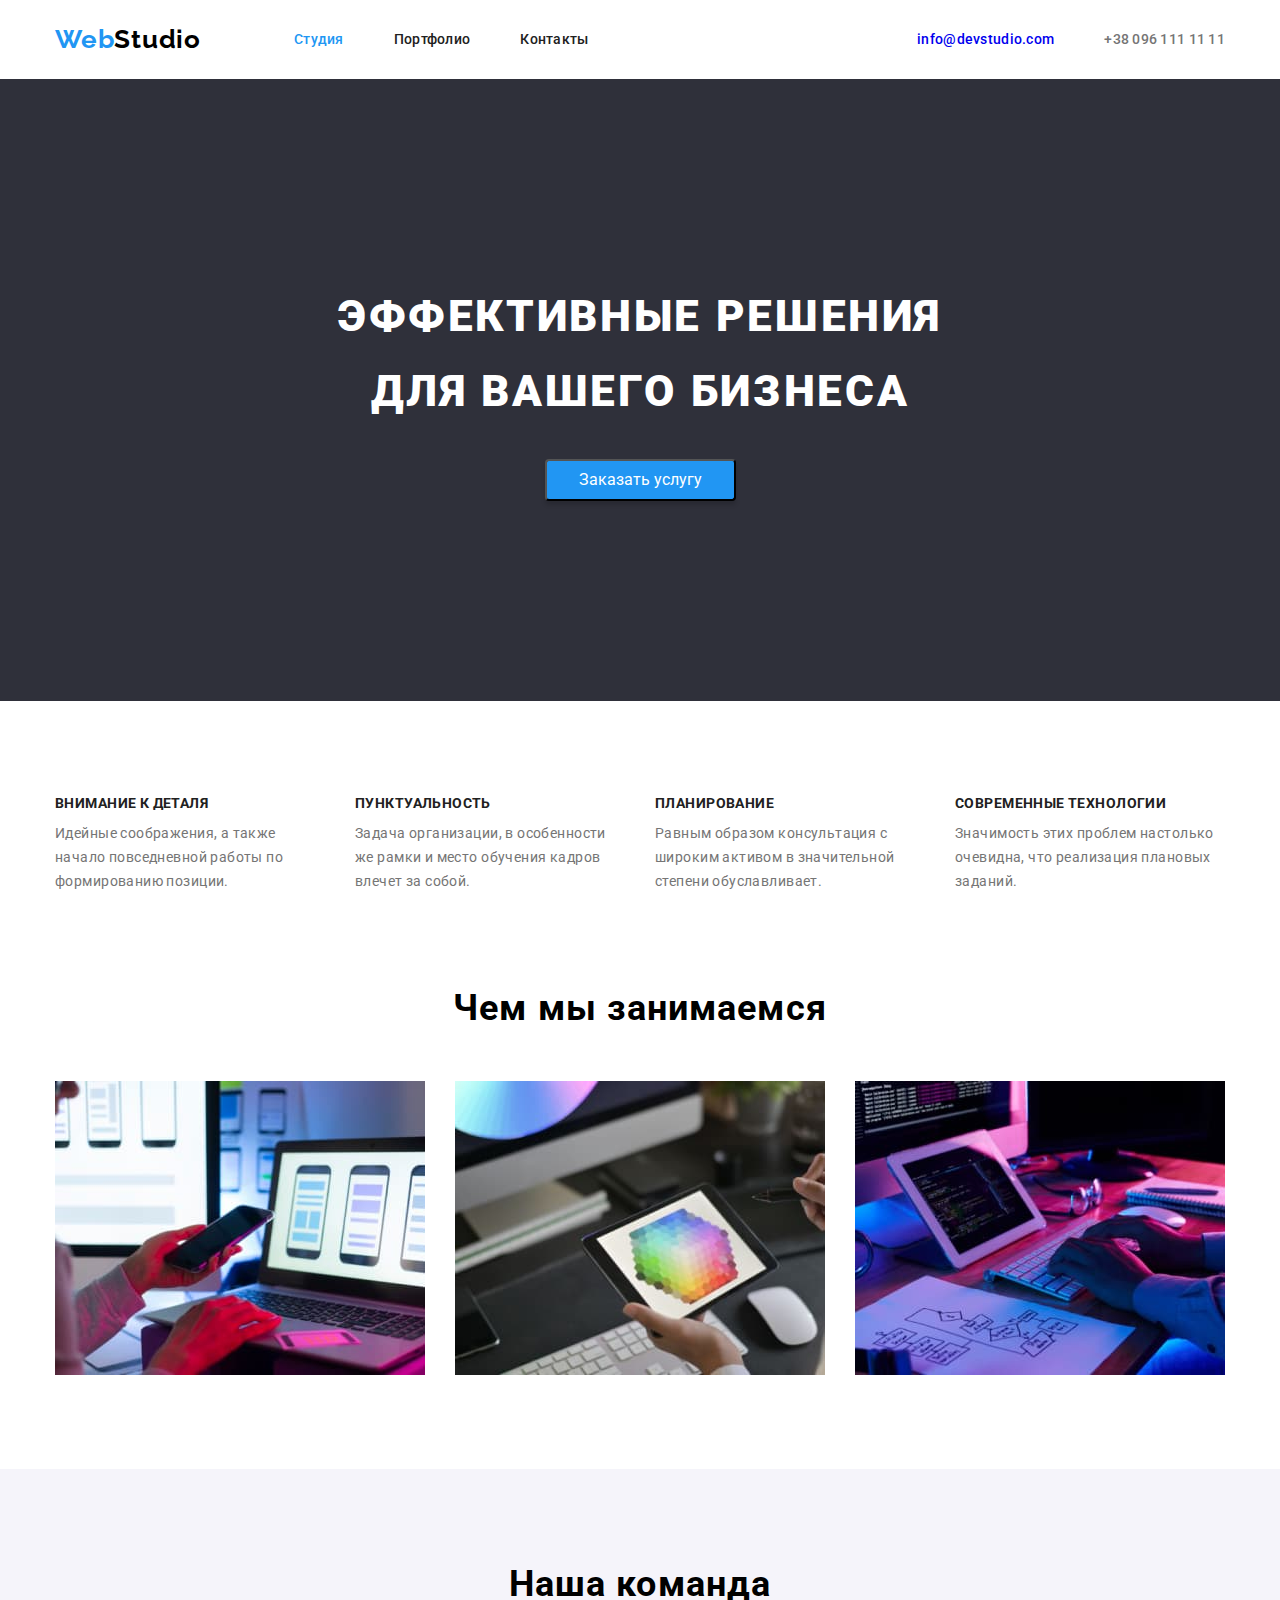
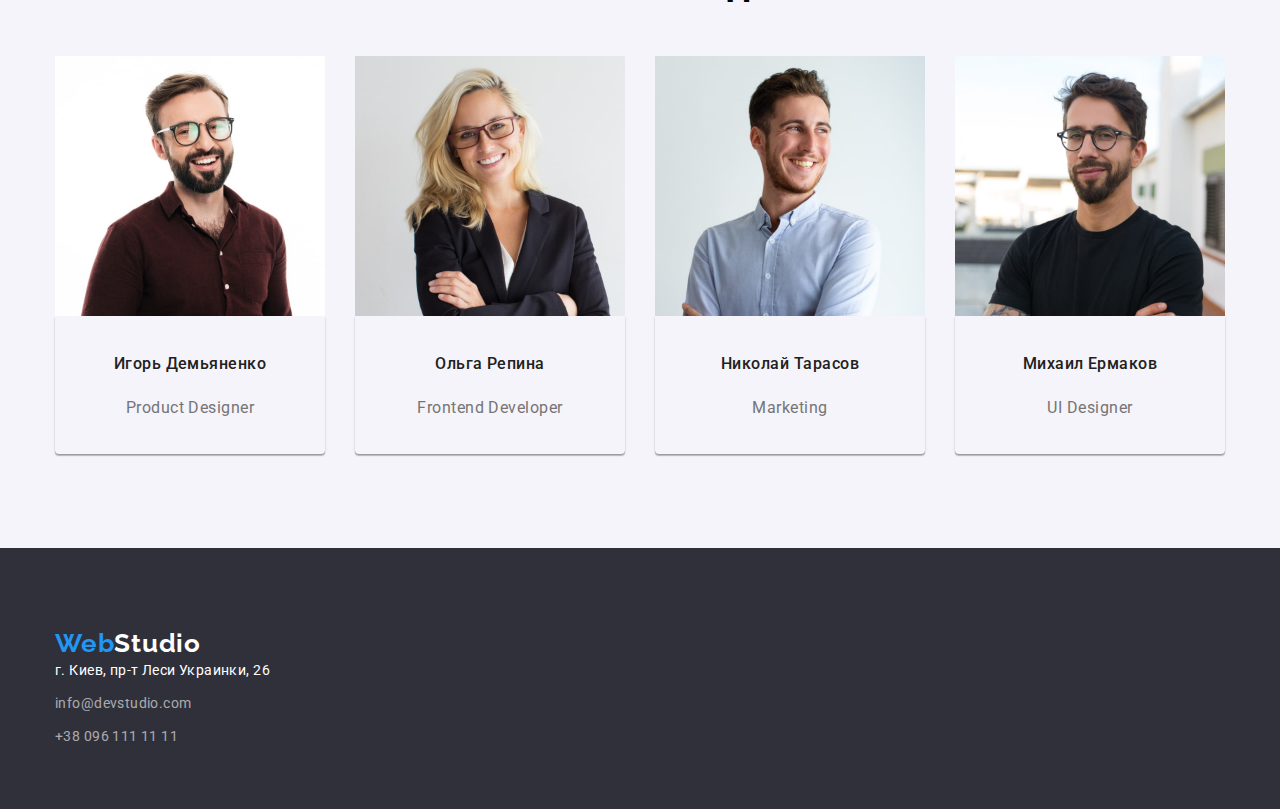
==== commit f89c1f7e: "mentor-teacher" ====
--- a/index.html
+++ b/index.html
@@ -31,8 +31,8 @@
             </ul>
         </nav >
         <ul class="header-container">
-            <li><a href="mailto:info@devstudio.com" class="header-mail hover focus">info@devstudio.com</a></li>
-            <li><a href="tel:+380961111111" class="header-tel hover focus" >+38 096 111 11 11</a></li>
+            <li class="header-li"><a href="mailto:info@devstudio.com" class="header-mail hover focus">info@devstudio.com</a></li>
+            <li class="header-li"><a href="tel:+380961111111" class="header-tel hover focus" >+38 096 111 11 11</a></li>
         </ul>
         </div>
 
@@ -74,7 +74,7 @@
         </div>
         </section>
 
-        <section class="section section-img">
+        <section class="section-img">
             <div class="container">
                 <h2 class="title-work" >Чем мы занимаемся</h2>
 
@@ -143,9 +143,9 @@
     <footer class="footer">
         <div class="container">
             <a href="WebStudio" class="footer-web-white"><span style="color: #2196F3">Web</span>Studio</a>
-            <address>
+            <address class="footer-address">
                 <ul>
-                    <li class="footer-ul-li-adress">
+                    <li class="footer-ul-li">
                         <a href="https://goo.gl/maps/hByzuA5cYsDd2KVR7" target="_blank" rel="noopener noreferrer" class="footer-address">г. Киев, пр-т Леси Украинки, 26</a>
         
                     </li>
--- a/style.css
+++ b/style.css
@@ -58,6 +58,7 @@
     display: flex;
     align-items: center;
     justify-content: space-between;
+    
 }
 .header-web{
     margin-right: 93px;
@@ -111,9 +112,16 @@
     font-size: 14px;
     line-height: 1.2;
     letter-spacing: 0.02em;
-    color: #2196F3;
-    margin-right: 50px;
-}
+}
+
+.header-contact{
+font-weight: 500;
+font-size: 14px;
+line-height: 1.1;
+letter-spacing: 0.02em;
+color: #212121;
+}
+
 /*header */
 
 .studio{
@@ -133,7 +141,9 @@
 .title{
 margin-left: auto;
 margin-right: auto;
+margin-bottom: 30px;
 width: 696px;
+
     font-family: 'Roboto';
     font-style: normal;
     font-weight: 900;
@@ -200,7 +210,7 @@
 }
 
 .section-img{
-    padding-bottom: 200px;
+    padding-bottom: 94px;
 }
 
 .img-work{
@@ -270,6 +280,7 @@
     line-height: 1.7;
     letter-spacing: 0.03em;
     color: #FFFFFF;
+    font-style: normal;
 }
 .footer-address-address{
     font-style: normal;
@@ -302,24 +313,21 @@
     line-height: 1.2;
     letter-spacing: 0.03em;
     color: #ffffff;
-
-
-
-
-
-}
-.footer-ul-li-adress{
+    display: block;
     margin-top: 20px;
 }
-.footer-ul-li{
-    margin-top: 9px;
+
+
+
+.footer-ul-li:not(:last-child){
+    margin-bottom: 9px;
 }
 
 /*====== portfolio ======*/
 
 .section-porfolio{
-    padding-top: 200px;
-    padding-bottom: 200px;
+    padding-top: 94px;
+    padding-bottom: 94px;
 }
 .list-portfolio{
 font-size: 16px;
@@ -330,7 +338,7 @@
 flex-wrap: wrap;
 column-gap: 8px;
 justify-content: center;
-margin-bottom: 200px;
+margin-bottom: 50px;
 }
 
 .list-portfolio-li{
@@ -344,7 +352,7 @@
     color: #ffffff;
 }
 .portfolio-element{
-    margin-top: 50px;
+
     display: flex;
     flex-wrap: wrap;
     column-gap: 30px;
@@ -362,6 +370,11 @@
 .portfolio-element-text{
     background: #FFFFFF;
     border: 1px solid #EEEEEE;
+    border-top: none;
+    padding-top: 20px;
+    padding-bottom: 20px;;
+    padding-left: 24px;;
+    padding-right: 24px;;
 }
 
 
@@ -371,7 +384,7 @@
 line-height: 2;
 letter-spacing: 0.06em;
 color: #212121;
-padding-top: 20px;
+
 }
 
 .portfolio-application-plus{
